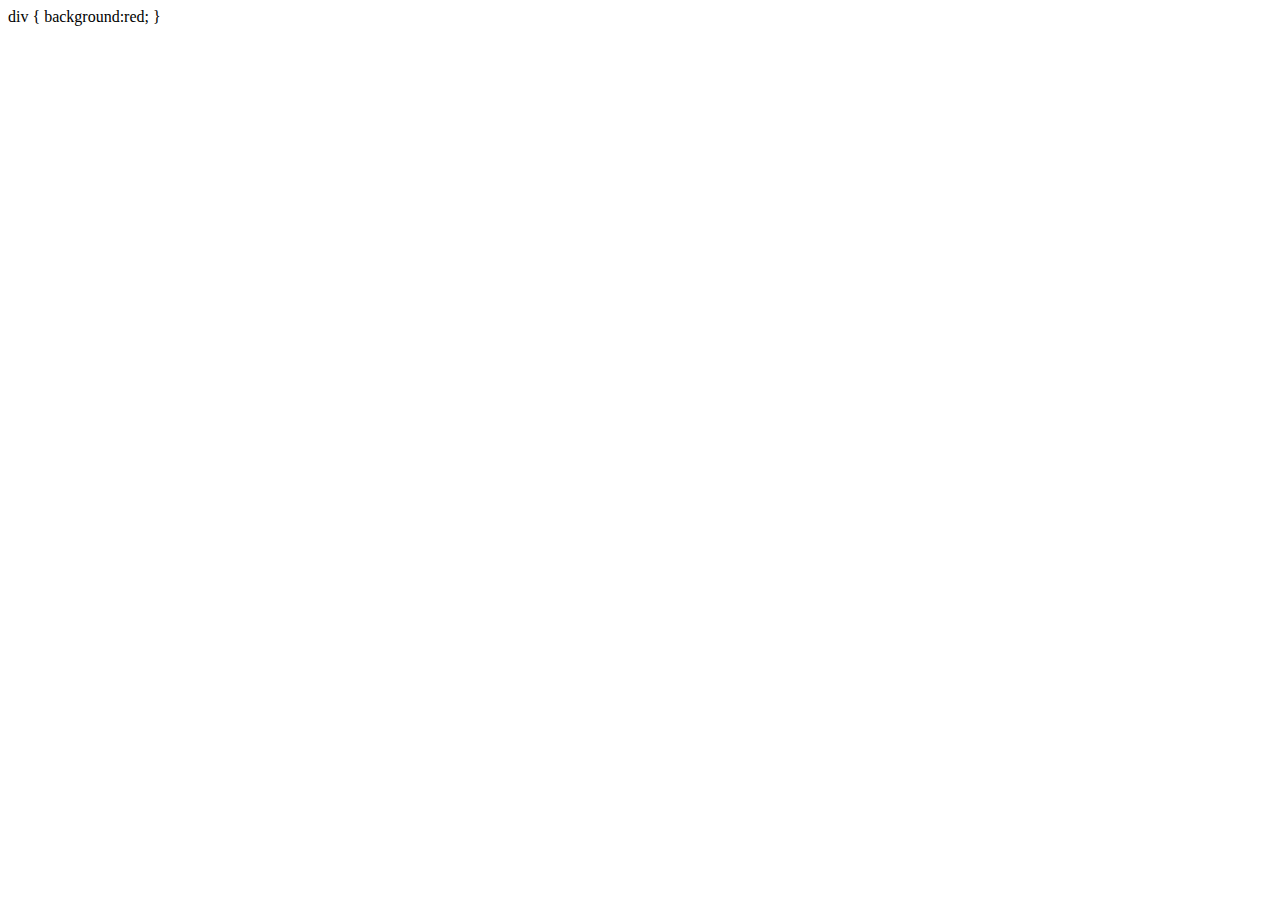
==== index.html @ 74c0981d "Change index.html" ====
<!DOCTYPE html>
<html lang="en">
<head>
	<meta charset="UTF-8">
	<meta name="viewport" content="width=device-width, initial-scale=1.0">
	<title>Document</title>
</style>
div {
	background:red;
}
<style>
</head>
<body>

	<div></div>
	
</body>
</html>
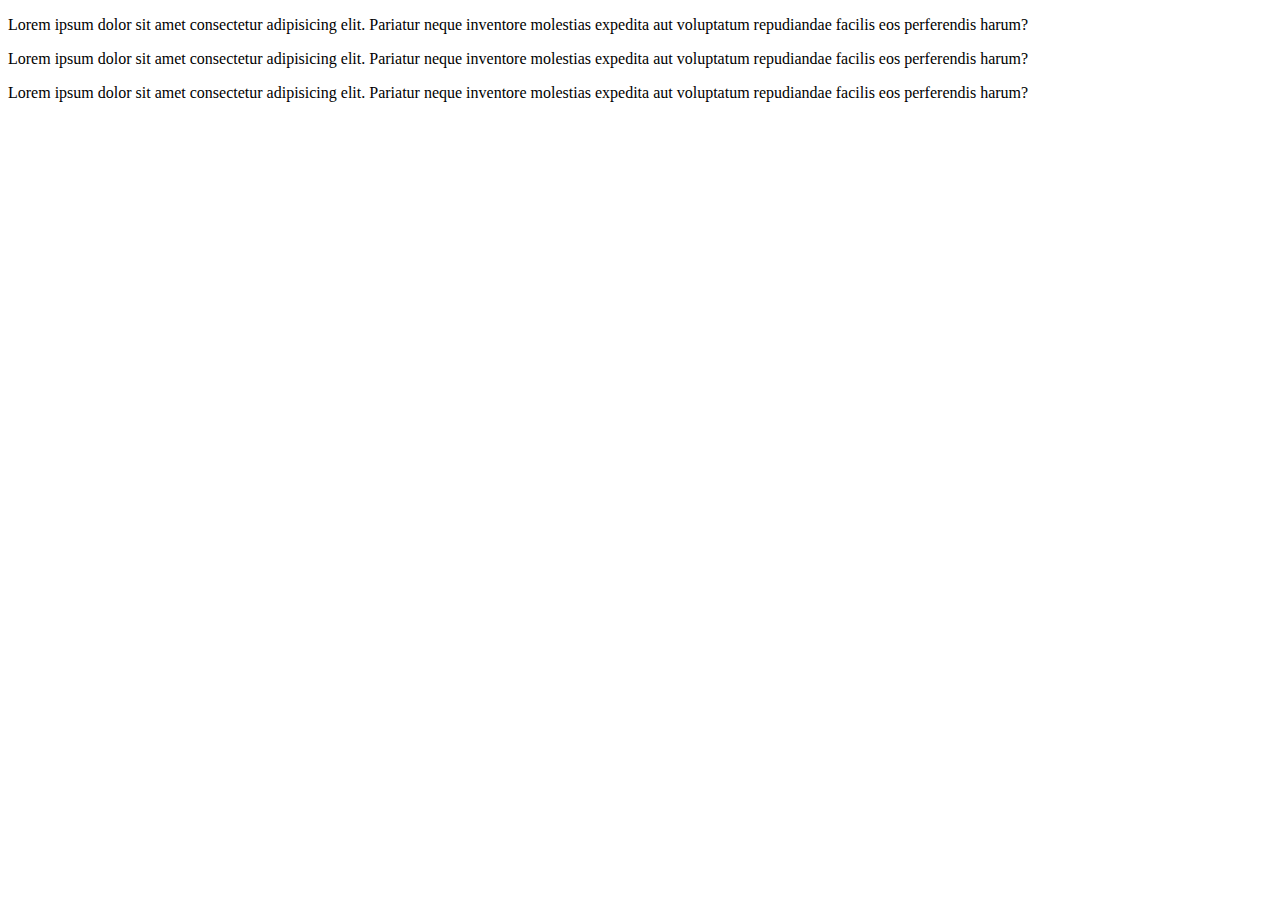
==== commit 5473d8cc: "Five commit" ====
--- a/index.html
+++ b/index.html
@@ -4,15 +4,32 @@
 	<meta charset="UTF-8">
 	<meta name="viewport" content="width=device-width, initial-scale=1.0">
 	<title>Document</title>
-</style>
-div {
-	background:red;
-}
-<style>
+
 </head>
 <body>
 
 	<div></div>
+
+	<p>
+		Lorem ipsum dolor sit amet consectetur adipisicing elit. Pariatur neque inventore molestias expedita aut voluptatum repudiandae facilis eos perferendis harum?
+	</p>
+
+	<p>
+		Lorem ipsum dolor sit amet consectetur adipisicing elit. Pariatur neque inventore molestias expedita aut voluptatum repudiandae facilis eos perferendis harum?
+	</p>
+
+
+
+	<p>
+		Lorem ipsum dolor sit amet consectetur adipisicing elit. Pariatur neque inventore molestias expedita aut voluptatum repudiandae facilis eos perferendis harum?
+	</p>
+
+
+
+
+
+
+
 	
 </body>
 </html>
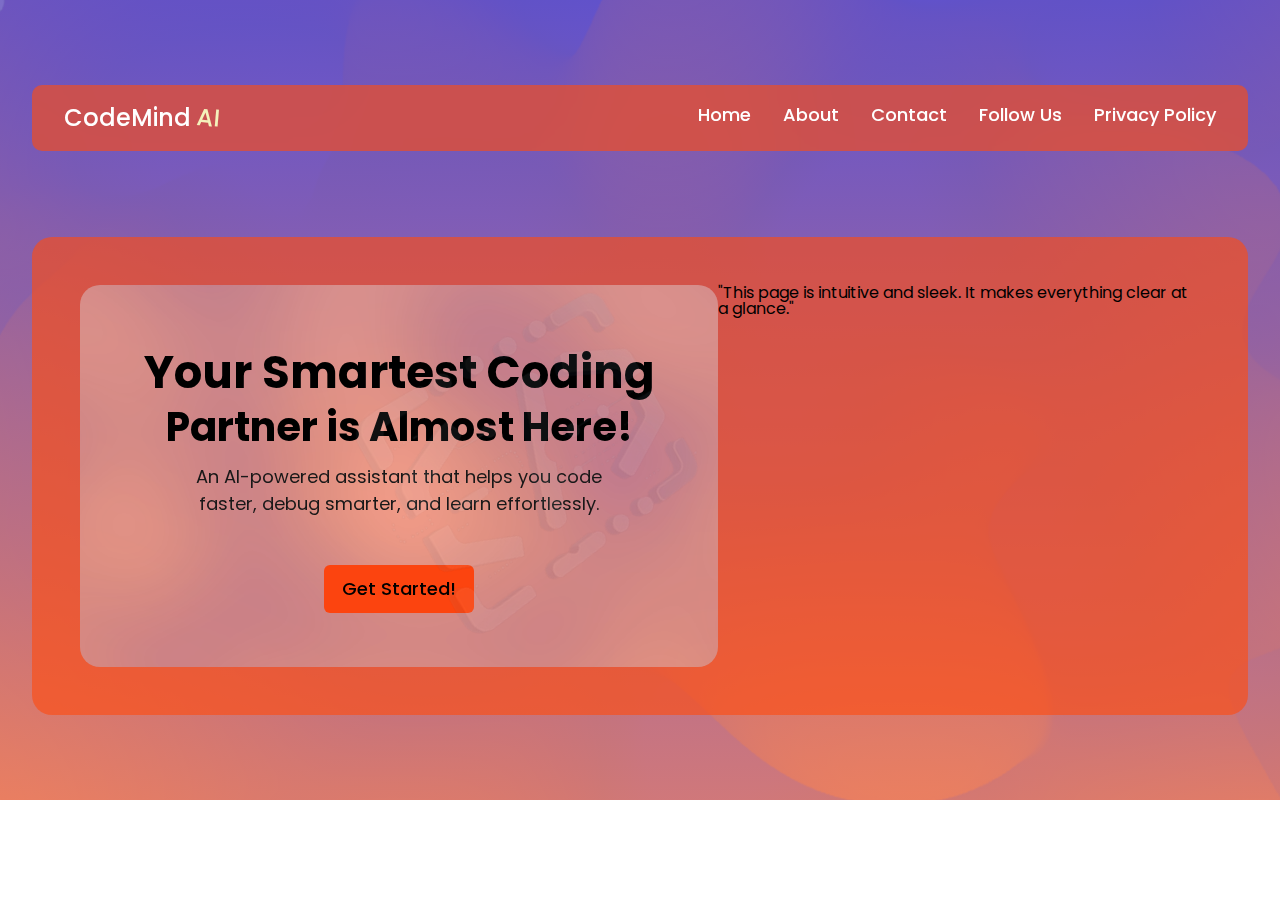
==== commit 7a631b0e: "Installed ChatWithAI" ====
--- a/index.html
+++ b/index.html
@@ -3,33 +3,57 @@
 <head>
 	<meta charset="UTF-8">
 	<meta name="viewport" content="width=device-width, initial-scale=1.0">
-	<title>Document</title>
-
+	<!-- Font Poppins -->
+	<link rel="preconnect" href="https://fonts.googleapis.com">
+<link rel="preconnect" href="https://fonts.gstatic.com" crossorigin>
+<link href="https://fonts.googleapis.com/css2?family=Montserrat:ital,wght@0,100..900;1,100..900&family=Poppins:ital,wght@0,100;0,200;0,300;0,400;0,500;0,600;0,700;0,800;0,900;1,100;1,200;1,300;1,400;1,500;1,600;1,700;1,800;1,900&display=swap" rel="stylesheet">
+	<link rel="stylesheet" href="./ChatWithAI/scss/style.css">
+	<title>CodeMind AI</title>
 </head>
 <body>
+	<div class="header-hero-section">
+		<div class="container">
+		<header class="primary-header">
+			<div class="logo-container">
+				<a class="logo" href="#">CodeMind<span class="blonde">AI</span></a>
+			</div>
+			<a href="#" class="line-divider-svg">
+				<img  src="./img/Line 1.svg" alt="">
+			</a>
+			<nav class="header-navigation">
+				<ul class="nav-list">
+					<li><a href="#">Home</a></li>
+					<li><a href="#">About</a></li>
+					<li><a href="#">Contact</a></li>
+					<li><a href="#">Follow Us</a></li>
+					<li><a href="#">Privacy Policy</a></li>
+				</ul>
+			</nav>
+		</header>
+		<section class="hero">
+			<div class="hero-content">
+			<header class="hero-header">
+				<h1 class="hero-heading">
+					Your Smartest Coding 
+				</h1>
+				<h2 class="hero-subheading">
+					Partner is Almost Here!
+				</h2>
+				<p class="hero-subheadline">An AI-powered assistant that helps you code faster, debug smarter, and learn effortlessly.</p>
+			</header>
+			<button class="hero-call-to-action">
+				<a href="#">Get Started!</a>
+			</button>
+		</div>
+		<div class="testimonial-col">
+			<div>
+				<p>"This page is intuitive and sleek. It makes everything clear at a glance."</p>
+			</div>
+		</div>
+		<div class="testimonial-col"></div>
 
-	<div></div>
-
-	<p>
-		Lorem ipsum dolor sit amet consectetur adipisicing elit. Pariatur neque inventore molestias expedita aut voluptatum repudiandae facilis eos perferendis harum?
-	</p>
-
-	<p>
-		Lorem ipsum dolor sit amet consectetur adipisicing elit. Pariatur neque inventore molestias expedita aut voluptatum repudiandae facilis eos perferendis harum?
-	</p>
-
-
-
-	<p>
-		Lorem ipsum dolor sit amet consectetur adipisicing elit. Pariatur neque inventore molestias expedita aut voluptatum repudiandae facilis eos perferendis harum?
-	</p>
-
-
-
-
-
-
-
-	
+		</section>
+	</div>
+	</div>
 </body>
-</html>
+</html>--- a/ChatWithAI/scss/style.css
+++ b/ChatWithAI/scss/style.css
@@ -0,0 +1,244 @@
+/* Remove all animations, transitions and smooth scroll for people that prefer not to see them */
+@media (prefers-reduced-motion: reduce) {
+  html:focus-within {
+    scroll-behavior: auto;
+  }
+  *,
+  *::before,
+  *::after {
+    animation-duration: 0.01ms !important;
+    animation-iteration-count: 1 !important;
+    transition-duration: 0.01ms !important;
+    scroll-behavior: auto !important;
+  }
+}
+/* Modern CSS Reset 2025 */
+/* Box-sizing: Make it the default for everything */
+*,
+*::before,
+*::after {
+  box-sizing: border-box;
+  margin: 0;
+  padding: 0;
+}
+
+/* Remove default list styles */
+ol,
+ul {
+  list-style: none;
+}
+
+/* Reset headings and body font sizes */
+body,
+h1,
+h2,
+h3,
+h4,
+h5,
+h6,
+p {
+  margin: 0;
+  padding: 0;
+}
+
+/* Remove text decoration and color for links */
+a {
+  text-decoration: none;
+  color: inherit;
+}
+
+/* Reset images and media */
+img,
+picture,
+video,
+canvas,
+svg {
+  max-width: 100%;
+  display: block;
+}
+
+/* Ensure forms inherit fonts */
+input,
+button,
+textarea,
+select {
+  font: inherit;
+}
+
+input {
+  max-width: 100%;
+}
+
+fieldset {
+  border: unset;
+}
+
+/* Remove button default styles */
+button {
+  all: unset;
+  cursor: pointer;
+}
+
+/* Set default border style for focus to improve accessibility */
+:focus-visible {
+  outline: 2px solid #007bff; /* Customize color as needed */
+  outline-offset: 2px;
+}
+
+:focus:not(:focus-visible) {
+  outline: none;
+}
+
+/* Smooth scrolling */
+html {
+  scroll-behavior: smooth;
+}
+
+/* Set a consistent line height */
+body {
+  line-height: 1.5;
+  text-rendering: optimizeSpeed;
+  font-family: -apple-system, "Segoe UI", "Helvetica Neue", Arial, sans-serif;
+  background-color: #fff; /* Set a default background color */
+  color: #000; /* Default text color */
+  word-wrap: break-word; /* Prevent text overflow */
+  overflow-wrap: break-word;
+}
+
+body {
+  font-family: "Poppins", sans-serif;
+  background: #fff;
+}
+
+.primary-header {
+  display: flex;
+  justify-content: space-between;
+  position: relative;
+  padding-inline: 2rem;
+  padding-block: 1.3rem;
+  border-radius: 10px;
+  -webkit-backdrop-filter: blur(1.25rem);
+          backdrop-filter: blur(1.25rem); /* Blurs everything behind the element */
+  width: 100%;
+  background: hsla(15, 98%, 53%, 0.63);
+  color: #fff;
+}
+.primary-header .line-divider-svg {
+  display: flex;
+}
+
+.logo {
+  font-size: 1.5rem;
+  font-weight: 500;
+}
+
+.blonde {
+  display: inline-block;
+  color: #F4F1BB;
+  letter-spacing: 12%;
+  margin-left: 0.4rem;
+  transform: rotate(5deg);
+}
+
+.nav-list {
+  display: flex;
+  gap: 2rem;
+  font-size: 1.125rem;
+  font-weight: 500;
+}
+
+.hero {
+  display: flex;
+  justify-content: center;
+  flex: 1;
+  width: 100%;
+  background: hsla(15, 98%, 53%, 0.63);
+  border-radius: 1.25rem;
+  padding: 3rem;
+}
+
+.hero-content {
+  display: flex;
+  flex-direction: column;
+  align-items: center;
+  justify-content: center;
+  position: relative;
+  gap: 3rem;
+  text-align: center;
+  background: hsla(0, 0%, 100%, 0.4);
+  background-image: url("../img/Hero-Content Background Image.png");
+  background-repeat: no-repeat;
+  background-size: cover;
+  background-position: center;
+  -webkit-backdrop-filter: blur(1.25rem);
+          backdrop-filter: blur(1.25rem); /* Blurs everything behind the element */
+  border-radius: 1.25rem;
+  flex-basis: 65%;
+  font-size: 1.125rem;
+}
+.hero-content:after {
+  content: "";
+  position: absolute;
+  right: 0;
+  bottom: 20px;
+  height: 28.125rem;
+  width: 25rem;
+  background-image: url("../img/Hero Coding Watermark.png");
+  background-repeat: no-repeat;
+  background-position: center;
+}
+.hero-content .hero-header {
+  display: grid;
+  place-items: center;
+}
+.hero-content .hero-header .hero-heading {
+  font-size: 2.8125rem;
+  line-height: 1.5;
+}
+.hero-content .hero-header .hero-subheading {
+  font-size: 2.5rem;
+}
+.hero-content .hero-header .hero-subheadline {
+  max-width: 40ch;
+  margin-top: 1rem;
+  color: #181818;
+  line-height: 1.5;
+}
+
+.hero-call-to-action {
+  display: inline-flex;
+  width: -moz-fit-content;
+  width: fit-content;
+  background: #FC440F;
+  padding-inline: 1.125rem;
+  padding-block: 0.9375rem;
+  font-size: 1.125rem;
+  border-radius: 0.375rem;
+  font-weight: 500;
+}
+
+body {
+  line-height: 1;
+}
+
+.header-hero-section {
+  display: flex;
+  flex-direction: column;
+  padding-inline: 2rem;
+  padding-block: 5.3125rem;
+  background: linear-gradient(180deg, hsla(250, 99%, 36%, 0.5), hsla(15, 98%, 53%, 0.5)), url("../img/Hero Background Image.png");
+  background-repeat: no-repeat;
+  background-size: cover;
+}
+
+.container {
+  display: flex;
+  flex-direction: column;
+  align-items: center;
+  gap: 5.375rem;
+  height: 70vh;
+  max-width: 90rem;
+  width: 100%;
+  margin-inline: auto;
+  border-radius: 0.625rem;
+}/*# sourceMappingURL=style.css.map */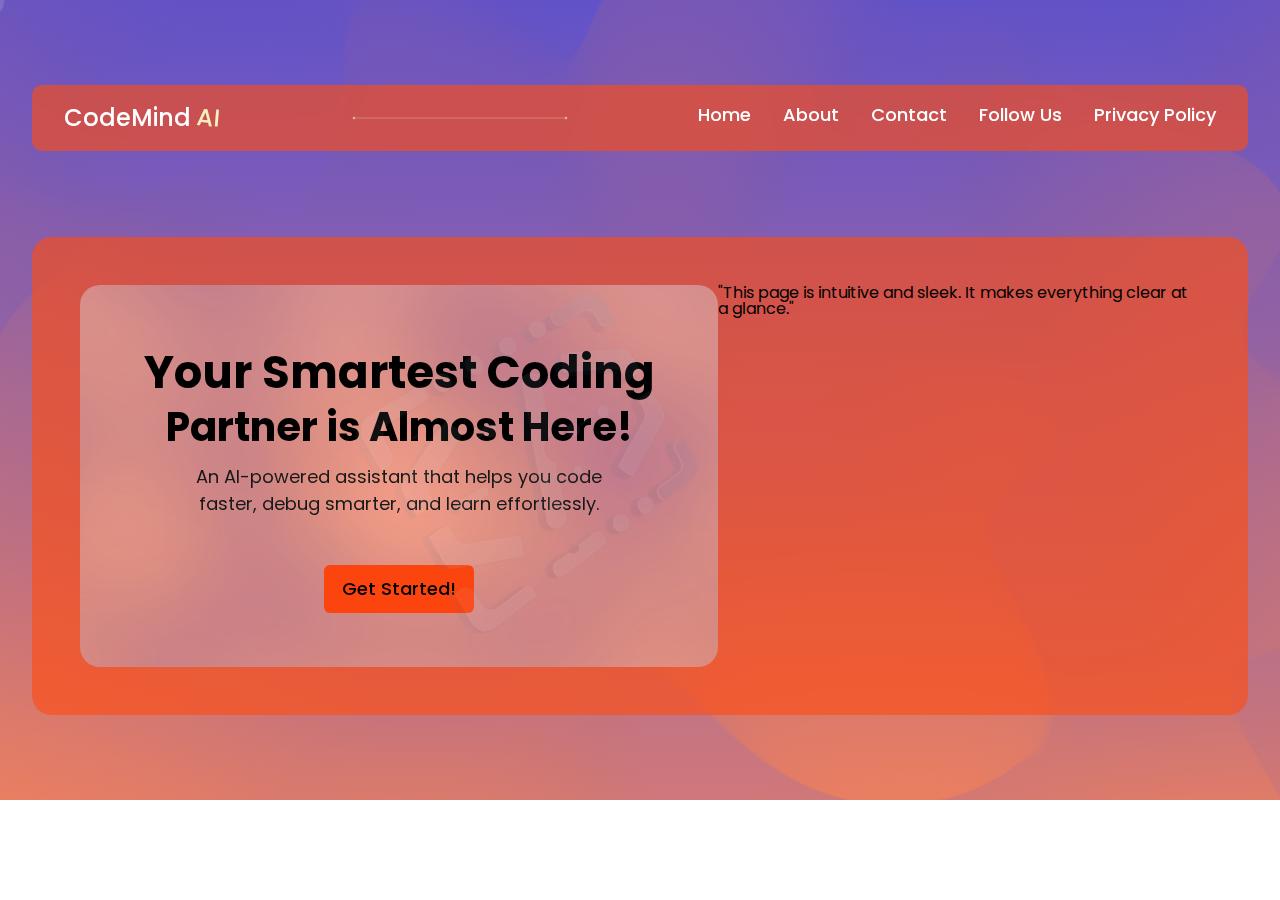
==== commit d1c9066d: "Installed ChatWithAI 2" ====
--- a/index.html
+++ b/index.html
@@ -8,7 +8,7 @@
 <link rel="preconnect" href="https://fonts.gstatic.com" crossorigin>
 <link href="https://fonts.googleapis.com/css2?family=Montserrat:ital,wght@0,100..900;1,100..900&family=Poppins:ital,wght@0,100;0,200;0,300;0,400;0,500;0,600;0,700;0,800;0,900;1,100;1,200;1,300;1,400;1,500;1,600;1,700;1,800;1,900&display=swap" rel="stylesheet">
 	<link rel="stylesheet" href="./ChatWithAI/scss/style.css">
-	<title>CodeMind AI</title>
+	<title>ChatWithAI</title>
 </head>
 <body>
 	<div class="header-hero-section">
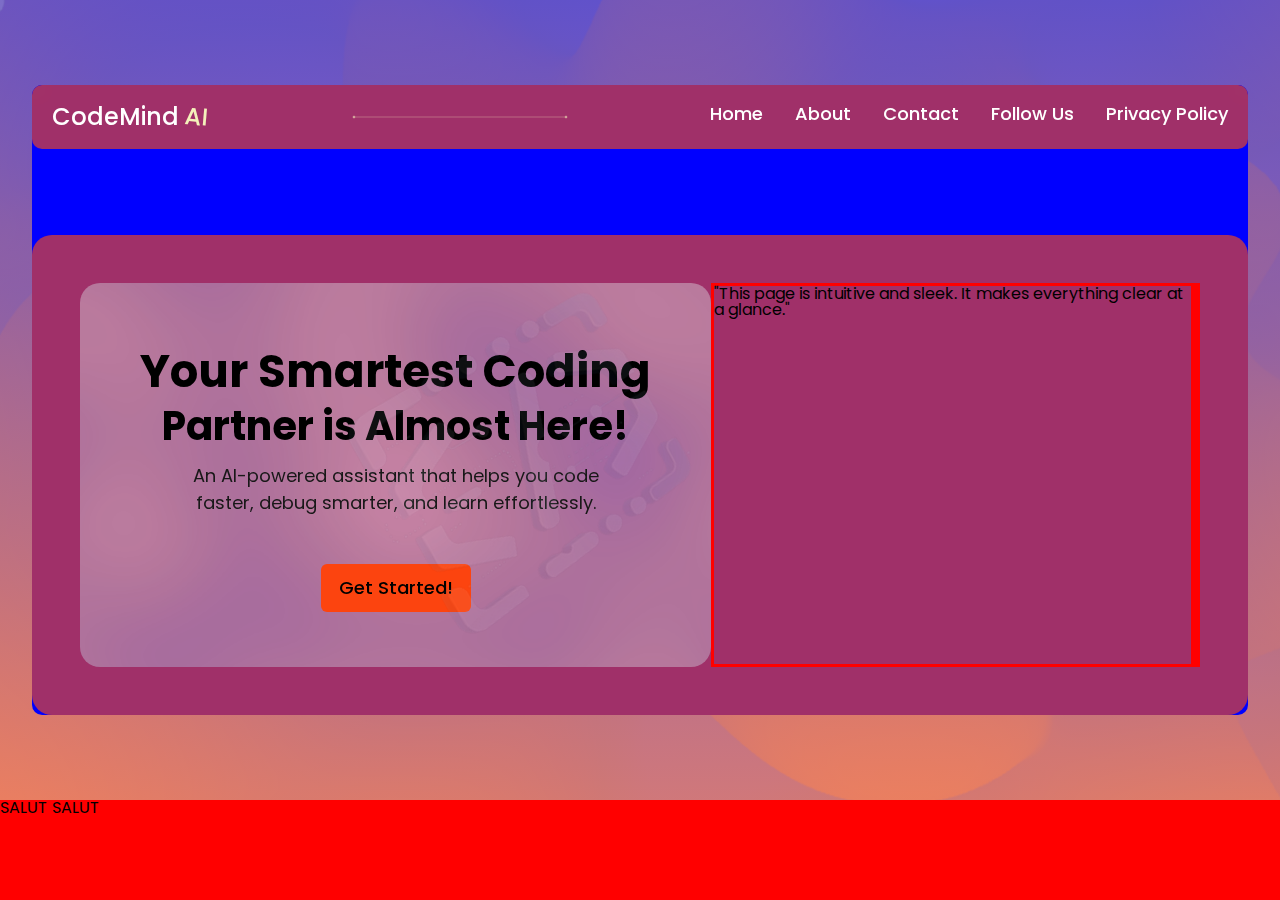
==== commit 95c25990: "My last try" ====
--- a/index.html
+++ b/index.html
@@ -7,7 +7,7 @@
 	<link rel="preconnect" href="https://fonts.googleapis.com">
 <link rel="preconnect" href="https://fonts.gstatic.com" crossorigin>
 <link href="https://fonts.googleapis.com/css2?family=Montserrat:ital,wght@0,100..900;1,100..900&family=Poppins:ital,wght@0,100;0,200;0,300;0,400;0,500;0,600;0,700;0,800;0,900;1,100;1,200;1,300;1,400;1,500;1,600;1,700;1,800;1,900&display=swap" rel="stylesheet">
-	<link rel="stylesheet" href="./ChatWithAI/scss/style.css">
+	<link rel="stylesheet" href="./scss/style.css">
 	<title>ChatWithAI</title>
 </head>
 <body>
@@ -56,4 +56,4 @@
 	</div>
 	</div>
 </body>
-</html>+</html>SALUT SALUT
--- a/scss/style.css
+++ b/scss/style.css
@@ -0,0 +1,250 @@
+/* Remove all animations, transitions and smooth scroll for people that prefer not to see them */
+@media (prefers-reduced-motion: reduce) {
+  html:focus-within {
+    scroll-behavior: auto;
+  }
+  *,
+  *::before,
+  *::after {
+    animation-duration: 0.01ms !important;
+    animation-iteration-count: 1 !important;
+    transition-duration: 0.01ms !important;
+    scroll-behavior: auto !important;
+  }
+}
+/* Modern CSS Reset 2025 */
+/* Box-sizing: Make it the default for everything */
+*,
+*::before,
+*::after {
+  box-sizing: border-box;
+  margin: 0;
+  padding: 0;
+}
+
+/* Remove default list styles */
+ol,
+ul {
+  list-style: none;
+}
+
+/* Reset headings and body font sizes */
+body,
+h1,
+h2,
+h3,
+h4,
+h5,
+h6,
+p {
+  margin: 0;
+  padding: 0;
+}
+
+/* Remove text decoration and color for links */
+a {
+  text-decoration: none;
+  color: inherit;
+}
+
+/* Reset images and media */
+img,
+picture,
+video,
+canvas,
+svg {
+  max-width: 100%;
+  display: block;
+}
+
+/* Ensure forms inherit fonts */
+input,
+button,
+textarea,
+select {
+  font: inherit;
+}
+
+input {
+  max-width: 100%;
+}
+
+fieldset {
+  border: unset;
+}
+
+/* Remove button default styles */
+button {
+  all: unset;
+  cursor: pointer;
+}
+
+/* Set default border style for focus to improve accessibility */
+:focus-visible {
+  outline: 2px solid #007bff; /* Customize color as needed */
+  outline-offset: 2px;
+}
+
+:focus:not(:focus-visible) {
+  outline: none;
+}
+
+/* Smooth scrolling */
+html {
+  scroll-behavior: smooth;
+}
+
+/* Set a consistent line height */
+body {
+  line-height: 1.5;
+  text-rendering: optimizeSpeed;
+  font-family: -apple-system, "Segoe UI", "Helvetica Neue", Arial, sans-serif;
+  background-color: #fff; /* Set a default background color */
+  color: #000; /* Default text color */
+  word-wrap: break-word; /* Prevent text overflow */
+  overflow-wrap: break-word;
+}
+
+body {
+  font-family: "Poppins", sans-serif;
+  background: #fff;
+}
+
+.primary-header {
+  display: flex;
+  justify-content: space-between;
+  position: relative;
+  padding-inline: 20px;
+  padding-block: 20px;
+  border-radius: 10px;
+  -webkit-backdrop-filter: blur(1.25rem);
+          backdrop-filter: blur(1.25rem); /* Blurs everything behind the element */
+  width: 100%;
+  background: hsla(15, 98%, 53%, 0.63);
+  color: #fff;
+}
+.primary-header .line-divider-svg {
+  display: flex;
+}
+
+.logo {
+  font-size: 1.5rem;
+  font-weight: 500;
+}
+
+.blonde {
+  display: inline-block;
+  color: #F4F1BB;
+  letter-spacing: 12%;
+  margin-left: 0.4rem;
+  transform: rotate(5deg);
+}
+
+.nav-list {
+  display: flex;
+  gap: 2rem;
+  font-size: 1.125rem;
+  font-weight: 500;
+}
+
+.hero {
+  display: flex;
+  justify-content: center;
+  flex: 1;
+  width: 100%;
+  background: hsla(15, 98%, 53%, 0.63);
+  border-radius: 1.25rem;
+  padding: 3rem;
+}
+
+.hero-content {
+  display: flex;
+  flex-direction: column;
+  align-items: center;
+  justify-content: center;
+  position: relative;
+  gap: 3rem;
+  text-align: center;
+  background: hsla(0, 0%, 100%, 0.4);
+  background-image: url("../img/Hero-Content Background Image.png");
+  background-repeat: no-repeat;
+  background-size: cover;
+  background-position: center;
+  -webkit-backdrop-filter: blur(1.25rem);
+          backdrop-filter: blur(1.25rem); /* Blurs everything behind the element */
+  border-radius: 1.25rem;
+  flex-basis: 65%;
+  font-size: 1.125rem;
+}
+.hero-content:after {
+  content: "";
+  position: absolute;
+  right: 0;
+  bottom: 20px;
+  height: 28.125rem;
+  width: 25rem;
+  background-image: url("../img/Hero Coding Watermark.png");
+  background-repeat: no-repeat;
+  background-position: center;
+}
+.hero-content .hero-header {
+  display: grid;
+  place-items: center;
+}
+.hero-content .hero-header .hero-heading {
+  font-size: 2.8125rem;
+  line-height: 1.5;
+}
+.hero-content .hero-header .hero-subheading {
+  font-size: 2.5rem;
+}
+.hero-content .hero-header .hero-subheadline {
+  max-width: 40ch;
+  margin-top: 1rem;
+  color: #181818;
+  line-height: 1.5;
+}
+
+.hero-call-to-action {
+  display: inline-flex;
+  width: -moz-fit-content;
+  width: fit-content;
+  background: #FC440F;
+  padding-inline: 1.125rem;
+  padding-block: 0.9375rem;
+  font-size: 1.125rem;
+  border-radius: 0.375rem;
+  font-weight: 500;
+}
+
+.testimonial-col {
+  border: 3px solid red;
+}
+
+body {
+  line-height: 1;
+  background: red;
+}
+
+.header-hero-section {
+  display: flex;
+  flex-direction: column;
+  padding-inline: 2rem;
+  padding-block: 5.3125rem;
+  background: linear-gradient(180deg, hsla(250, 99%, 36%, 0.5), hsla(15, 98%, 53%, 0.5)), url("../img/Hero Background Image.png");
+  background-repeat: no-repeat;
+  background-size: cover;
+}
+
+.container {
+  display: flex;
+  flex-direction: column;
+  align-items: center;
+  gap: 5.375rem;
+  height: 70vh;
+  max-width: 90rem;
+  width: 100%;
+  margin-inline: auto;
+  border-radius: 0.625rem;
+  background: blue;
+}/*# sourceMappingURL=style.css.map */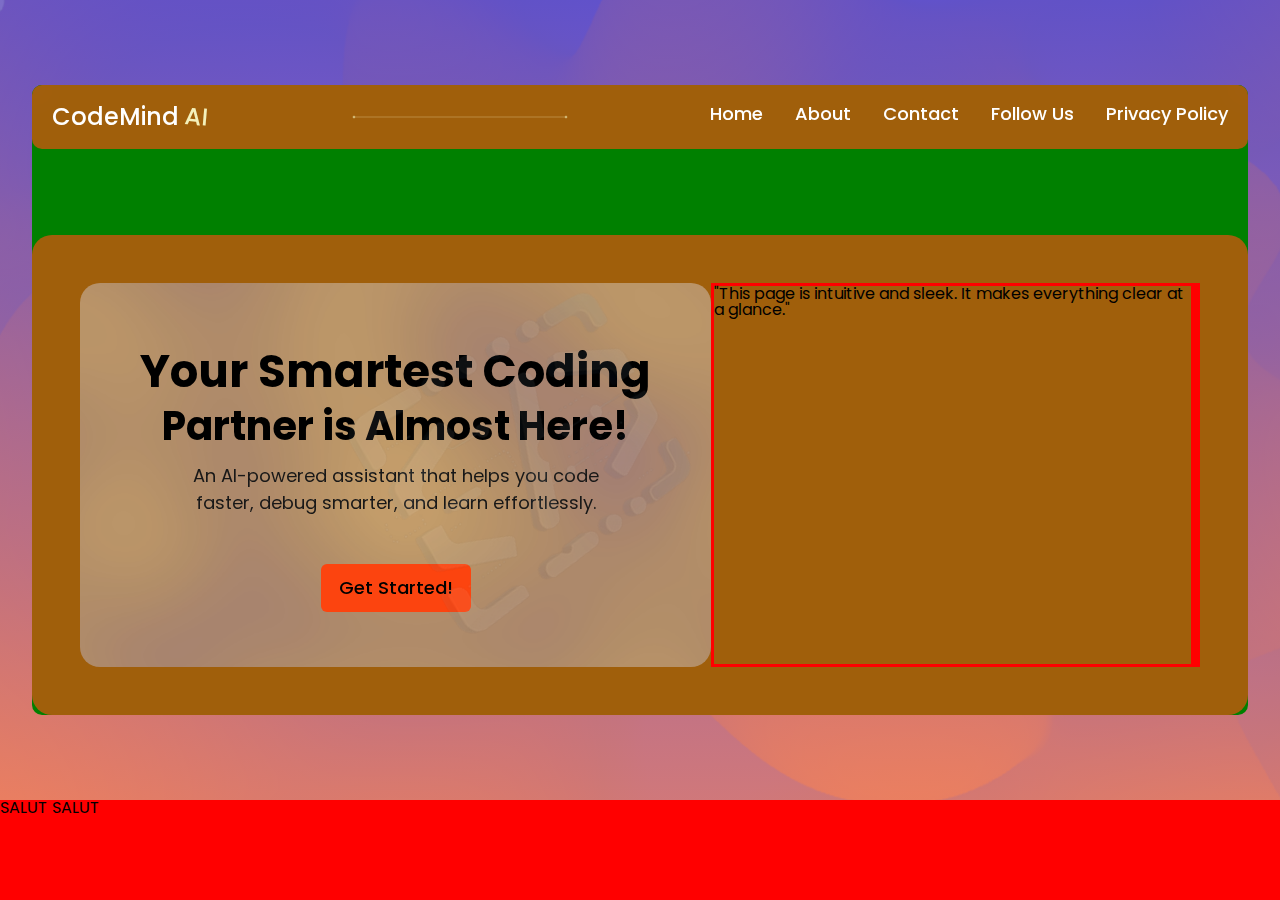
==== commit 9abec030: "My last try" ====
--- a/index.html
+++ b/index.html
@@ -7,7 +7,7 @@
 	<link rel="preconnect" href="https://fonts.googleapis.com">
 <link rel="preconnect" href="https://fonts.gstatic.com" crossorigin>
 <link href="https://fonts.googleapis.com/css2?family=Montserrat:ital,wght@0,100..900;1,100..900&family=Poppins:ital,wght@0,100;0,200;0,300;0,400;0,500;0,600;0,700;0,800;0,900;1,100;1,200;1,300;1,400;1,500;1,600;1,700;1,800;1,900&display=swap" rel="stylesheet">
-	<link rel="stylesheet" href="./scss/style.css">
+	<link rel="stylesheet" href="./root/scss/style.css">
 	<title>ChatWithAI</title>
 </head>
 <body>
--- a/root/scss/style.css
+++ b/root/scss/style.css
@@ -0,0 +1,250 @@
+/* Remove all animations, transitions and smooth scroll for people that prefer not to see them */
+@media (prefers-reduced-motion: reduce) {
+  html:focus-within {
+    scroll-behavior: auto;
+  }
+  *,
+  *::before,
+  *::after {
+    animation-duration: 0.01ms !important;
+    animation-iteration-count: 1 !important;
+    transition-duration: 0.01ms !important;
+    scroll-behavior: auto !important;
+  }
+}
+/* Modern CSS Reset 2025 */
+/* Box-sizing: Make it the default for everything */
+*,
+*::before,
+*::after {
+  box-sizing: border-box;
+  margin: 0;
+  padding: 0;
+}
+
+/* Remove default list styles */
+ol,
+ul {
+  list-style: none;
+}
+
+/* Reset headings and body font sizes */
+body,
+h1,
+h2,
+h3,
+h4,
+h5,
+h6,
+p {
+  margin: 0;
+  padding: 0;
+}
+
+/* Remove text decoration and color for links */
+a {
+  text-decoration: none;
+  color: inherit;
+}
+
+/* Reset images and media */
+img,
+picture,
+video,
+canvas,
+svg {
+  max-width: 100%;
+  display: block;
+}
+
+/* Ensure forms inherit fonts */
+input,
+button,
+textarea,
+select {
+  font: inherit;
+}
+
+input {
+  max-width: 100%;
+}
+
+fieldset {
+  border: unset;
+}
+
+/* Remove button default styles */
+button {
+  all: unset;
+  cursor: pointer;
+}
+
+/* Set default border style for focus to improve accessibility */
+:focus-visible {
+  outline: 2px solid #007bff; /* Customize color as needed */
+  outline-offset: 2px;
+}
+
+:focus:not(:focus-visible) {
+  outline: none;
+}
+
+/* Smooth scrolling */
+html {
+  scroll-behavior: smooth;
+}
+
+/* Set a consistent line height */
+body {
+  line-height: 1.5;
+  text-rendering: optimizeSpeed;
+  font-family: -apple-system, "Segoe UI", "Helvetica Neue", Arial, sans-serif;
+  background-color: #fff; /* Set a default background color */
+  color: #000; /* Default text color */
+  word-wrap: break-word; /* Prevent text overflow */
+  overflow-wrap: break-word;
+}
+
+body {
+  font-family: "Poppins", sans-serif;
+  background: #fff;
+}
+
+.primary-header {
+  display: flex;
+  justify-content: space-between;
+  position: relative;
+  padding-inline: 20px;
+  padding-block: 20px;
+  border-radius: 10px;
+  -webkit-backdrop-filter: blur(1.25rem);
+          backdrop-filter: blur(1.25rem); /* Blurs everything behind the element */
+  width: 100%;
+  background: hsla(15, 98%, 53%, 0.63);
+  color: #fff;
+}
+.primary-header .line-divider-svg {
+  display: flex;
+}
+
+.logo {
+  font-size: 1.5rem;
+  font-weight: 500;
+}
+
+.blonde {
+  display: inline-block;
+  color: #F4F1BB;
+  letter-spacing: 12%;
+  margin-left: 0.4rem;
+  transform: rotate(5deg);
+}
+
+.nav-list {
+  display: flex;
+  gap: 2rem;
+  font-size: 1.125rem;
+  font-weight: 500;
+}
+
+.hero {
+  display: flex;
+  justify-content: center;
+  flex: 1;
+  width: 100%;
+  background: hsla(15, 98%, 53%, 0.63);
+  border-radius: 1.25rem;
+  padding: 3rem;
+}
+
+.hero-content {
+  display: flex;
+  flex-direction: column;
+  align-items: center;
+  justify-content: center;
+  position: relative;
+  gap: 3rem;
+  text-align: center;
+  background: hsla(0, 0%, 100%, 0.4);
+  background-image: url("../img/Hero-Content Background Image.png");
+  background-repeat: no-repeat;
+  background-size: cover;
+  background-position: center;
+  -webkit-backdrop-filter: blur(1.25rem);
+          backdrop-filter: blur(1.25rem); /* Blurs everything behind the element */
+  border-radius: 1.25rem;
+  flex-basis: 65%;
+  font-size: 1.125rem;
+}
+.hero-content:after {
+  content: "";
+  position: absolute;
+  right: 0;
+  bottom: 20px;
+  height: 28.125rem;
+  width: 25rem;
+  background-image: url("../img/Hero Coding Watermark.png");
+  background-repeat: no-repeat;
+  background-position: center;
+}
+.hero-content .hero-header {
+  display: grid;
+  place-items: center;
+}
+.hero-content .hero-header .hero-heading {
+  font-size: 2.8125rem;
+  line-height: 1.5;
+}
+.hero-content .hero-header .hero-subheading {
+  font-size: 2.5rem;
+}
+.hero-content .hero-header .hero-subheadline {
+  max-width: 40ch;
+  margin-top: 1rem;
+  color: #181818;
+  line-height: 1.5;
+}
+
+.hero-call-to-action {
+  display: inline-flex;
+  width: -moz-fit-content;
+  width: fit-content;
+  background: #FC440F;
+  padding-inline: 1.125rem;
+  padding-block: 0.9375rem;
+  font-size: 1.125rem;
+  border-radius: 0.375rem;
+  font-weight: 500;
+}
+
+.testimonial-col {
+  border: 3px solid red;
+}
+
+body {
+  line-height: 1;
+  background: red;
+}
+
+.header-hero-section {
+  display: flex;
+  flex-direction: column;
+  padding-inline: 2rem;
+  padding-block: 5.3125rem;
+  background: linear-gradient(180deg, hsla(250, 99%, 36%, 0.5), hsla(15, 98%, 53%, 0.5)), url("../img/Hero Background Image.png");
+  background-repeat: no-repeat;
+  background-size: cover;
+}
+
+.container {
+  display: flex;
+  flex-direction: column;
+  align-items: center;
+  gap: 5.375rem;
+  height: 70vh;
+  max-width: 90rem;
+  width: 100%;
+  margin-inline: auto;
+  border-radius: 0.625rem;
+  background: green;
+}/*# sourceMappingURL=style.css.map */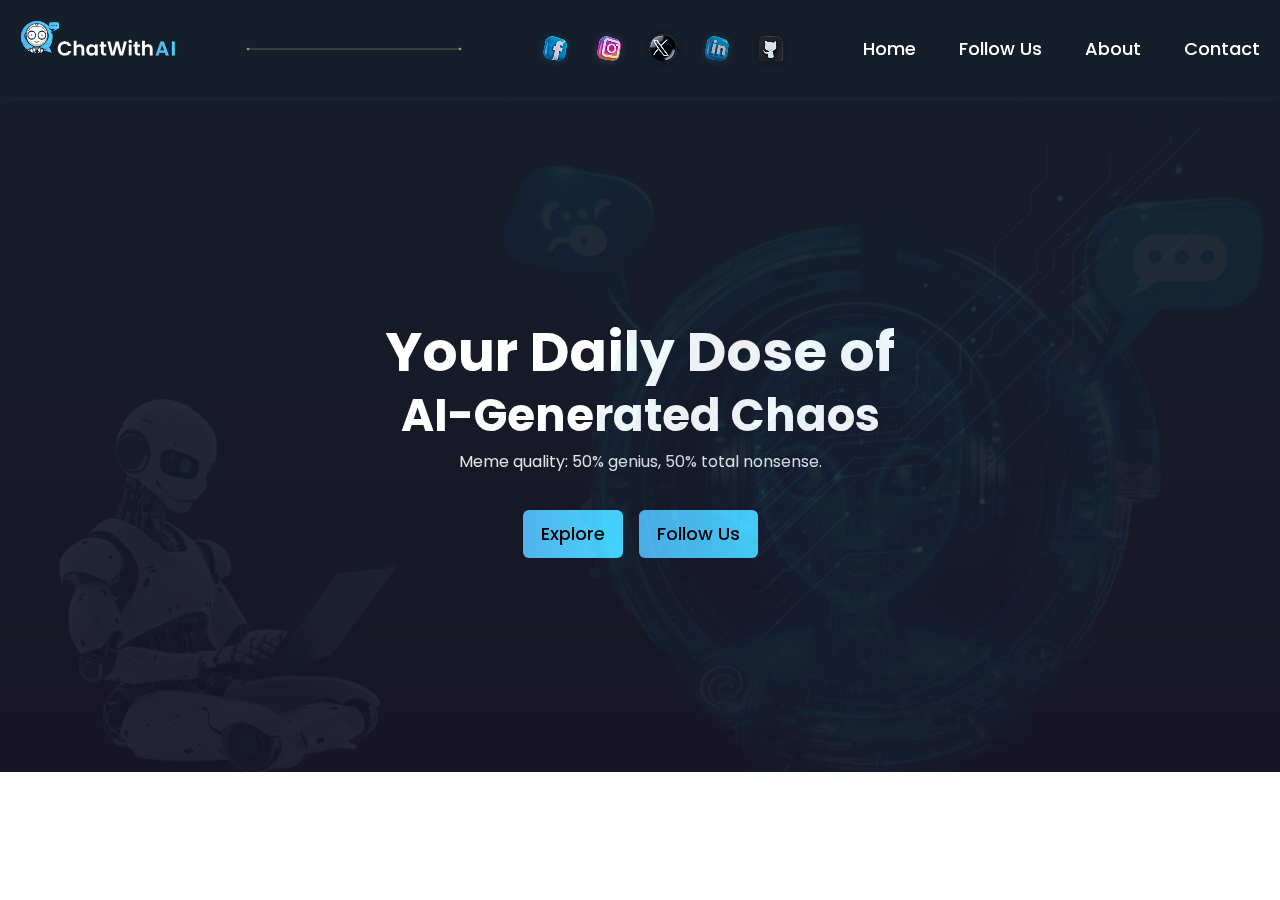
==== commit 021a963f: "Header-Hero Section" ====
--- a/index.html
+++ b/index.html
@@ -12,48 +12,59 @@
 </head>
 <body>
 	<div class="header-hero-section">
-		<div class="container">
 		<header class="primary-header">
+			<div class="container header-container">
 			<div class="logo-container">
-				<a class="logo" href="#">CodeMind<span class="blonde">AI</span></a>
+				<img src="./root/img/Logo@2x.svg" alt="ChatWithAILogo">
 			</div>
 			<a href="#" class="line-divider-svg">
 				<img  src="./img/Line 1.svg" alt="">
 			</a>
+			<ul class="social-icons">
+				<li><img class="social-icon" src="./root/img/Facebook-Icon.png" alt=""></li>
+				<li><img class="social-icon" src="./root/img/instagram 1.png" alt=""></li>
+				<li><img class="social-icon" src="./root/img/x 1.png" alt=""></li>
+				<li><img class="social-icon" src="./root/img/linkedin 1.png" alt=""></li>
+				<li><img class="social-icon" src="./root/img/github 1.png" alt=""></li>
+			</ul>
 			<nav class="header-navigation">
 				<ul class="nav-list">
 					<li><a href="#">Home</a></li>
+					<li><a href="#">Follow Us</a></li>
 					<li><a href="#">About</a></li>
 					<li><a href="#">Contact</a></li>
-					<li><a href="#">Follow Us</a></li>
-					<li><a href="#">Privacy Policy</a></li>
 				</ul>
 			</nav>
+		</div>
+		
 		</header>
+	
 		<section class="hero">
+			<div class="container hero-container">
 			<div class="hero-content">
 			<header class="hero-header">
 				<h1 class="hero-heading">
-					Your Smartest Coding 
+					Your Daily Dose of 
+
 				</h1>
 				<h2 class="hero-subheading">
-					Partner is Almost Here!
+					AI-Generated Chaos
 				</h2>
-				<p class="hero-subheadline">An AI-powered assistant that helps you code faster, debug smarter, and learn effortlessly.</p>
+				<p class="hero-subheadline">Meme quality: 50% genius, 50% total nonsense.</p>
 			</header>
+
+			<div class="cta-wrapper">
 			<button class="hero-call-to-action">
-				<a href="#">Get Started!</a>
+				<a href="#">Explore</a>
+			</button>
+			<button class="hero-call-to-action">
+				<a href="#">Follow Us</a>
 			</button>
 		</div>
-		<div class="testimonial-col">
-			<div>
-				<p>"This page is intuitive and sleek. It makes everything clear at a glance."</p>
-			</div>
 		</div>
-		<div class="testimonial-col"></div>
-
+		</div>
 		</section>
 	</div>
-	</div>
+	
 </body>
-</html>SALUT SALUT
+</html>
--- a/root/scss/style.css
+++ b/root/scss/style.css
@@ -1,3 +1,9 @@
+.container {
+  max-width: 90rem;
+  width: 100%;
+  margin-inline: auto;
+}
+
 /* Remove all animations, transitions and smooth scroll for people that prefer not to see them */
 @media (prefers-reduced-motion: reduce) {
   html:focus-within {
@@ -105,146 +111,118 @@
   overflow-wrap: break-word;
 }
 
-body {
-  font-family: "Poppins", sans-serif;
-  background: #fff;
-}
-
 .primary-header {
-  display: flex;
-  justify-content: space-between;
-  position: relative;
-  padding-inline: 20px;
-  padding-block: 20px;
-  border-radius: 10px;
   -webkit-backdrop-filter: blur(1.25rem);
           backdrop-filter: blur(1.25rem); /* Blurs everything behind the element */
-  width: 100%;
-  background: hsla(15, 98%, 53%, 0.63);
+  box-shadow: 0px 1px 10px 0px rgba(102, 255, 255, 0.05);
+}
+
+.header-container {
+  display: flex;
+  align-items: center;
+  justify-content: space-between;
+  padding-inline: 1.25rem;
+  padding-block: 1.25rem;
   color: #fff;
 }
-.primary-header .line-divider-svg {
-  display: flex;
-}
-
-.logo {
-  font-size: 1.5rem;
-  font-weight: 500;
-}
-
-.blonde {
-  display: inline-block;
-  color: #F4F1BB;
-  letter-spacing: 12%;
-  margin-left: 0.4rem;
-  transform: rotate(5deg);
+
+.social-icons {
+  display: flex;
 }
 
 .nav-list {
   display: flex;
-  gap: 2rem;
+  gap: 2.6875rem;
   font-size: 1.125rem;
   font-weight: 500;
 }
 
-.hero {
-  display: flex;
-  justify-content: center;
-  flex: 1;
+.hero-container {
+  display: grid;
+  place-items: center;
+  position: relative;
+  height: 75vh;
+}
+.hero-container:after {
+  content: "";
+  background-image: url("../img/01d98a63-915e-4e9e-8098-d118cef3e431_1-removebg-preview 1.svg");
+  background-repeat: no-repeat;
+  position: absolute;
+  bottom: 0;
+  left: 0;
   width: 100%;
-  background: hsla(15, 98%, 53%, 0.63);
-  border-radius: 1.25rem;
-  padding: 3rem;
+  height: 400px;
+  z-index: 1;
+}
+.hero-container:before {
+  content: "";
+  background-image: url("../img/Hero Background Image.svg");
+  background-repeat: no-repeat;
+  position: absolute;
+  bottom: 0;
+  right: 0;
+  width: 900px;
+  height: 620px;
 }
 
 .hero-content {
-  display: flex;
-  flex-direction: column;
-  align-items: center;
-  justify-content: center;
-  position: relative;
-  gap: 3rem;
-  text-align: center;
-  background: hsla(0, 0%, 100%, 0.4);
-  background-image: url("../img/Hero-Content Background Image.png");
-  background-repeat: no-repeat;
-  background-size: cover;
-  background-position: center;
-  -webkit-backdrop-filter: blur(1.25rem);
-          backdrop-filter: blur(1.25rem); /* Blurs everything behind the element */
-  border-radius: 1.25rem;
-  flex-basis: 65%;
-  font-size: 1.125rem;
-}
-.hero-content:after {
-  content: "";
-  position: absolute;
-  right: 0;
-  bottom: 20px;
-  height: 28.125rem;
-  width: 25rem;
-  background-image: url("../img/Hero Coding Watermark.png");
-  background-repeat: no-repeat;
-  background-position: center;
+  display: grid;
+  place-items: center;
+  gap: 2.5rem;
 }
 .hero-content .hero-header {
   display: grid;
   place-items: center;
+  color: #fff;
 }
 .hero-content .hero-header .hero-heading {
+  font-size: 3.4375rem;
+  line-height: 1.5;
+}
+.hero-content .hero-header .hero-subheading {
   font-size: 2.8125rem;
-  line-height: 1.5;
-}
-.hero-content .hero-header .hero-subheading {
-  font-size: 2.5rem;
 }
 .hero-content .hero-header .hero-subheadline {
-  max-width: 40ch;
+  color: #E4E4E4;
   margin-top: 1rem;
-  color: #181818;
-  line-height: 1.5;
+}
+
+.cta-wrapper {
+  display: flex;
+  gap: 1rem;
 }
 
 .hero-call-to-action {
   display: inline-flex;
   width: -moz-fit-content;
   width: fit-content;
-  background: #FC440F;
   padding-inline: 1.125rem;
   padding-block: 0.9375rem;
   font-size: 1.125rem;
   border-radius: 0.375rem;
   font-weight: 500;
-}
-
-.testimonial-col {
-  border: 3px solid red;
+  background: linear-gradient(90deg, rgba(31, 1, 185, 0.3) 0%, rgba(0, 119, 255, 0.3) 100%), linear-gradient(to left, #66ffff, #66ffff);
 }
 
 body {
   line-height: 1;
-  background: red;
+  font-family: "Poppins", sans-serif;
 }
 
 .header-hero-section {
   display: flex;
   flex-direction: column;
-  padding-inline: 2rem;
-  padding-block: 5.3125rem;
-  background: linear-gradient(180deg, hsla(250, 99%, 36%, 0.5), hsla(15, 98%, 53%, 0.5)), url("../img/Hero Background Image.png");
+  background: linear-gradient(to left, rgba(18, 18, 18, 0.9), rgba(18, 18, 18, 0.9)), linear-gradient(180deg, rgba(0, 119, 255, 0.8) 0%, rgba(31, 1, 185, 0.8) 100%);
+  position: relative;
+}
+.header-hero-section:after {
+  content: "";
+  background-image: url("../img/Hero Background Patterns-Photoroom 1 (1).svg");
   background-repeat: no-repeat;
-  background-size: cover;
-}
-
-.container {
-  display: flex;
-  flex-direction: column;
-  align-items: center;
-  gap: 5.375rem;
-  height: 70vh;
-  max-width: 90rem;
-  width: 100%;
-  margin-inline: auto;
-  border-radius: 0.625rem;
-  background: green;
+  background-position: center;
+  position: absolute;
+  bottom: 100px;
+  left: 600px;
+  width: 600px;
+  height: 600px;
 }/*# sourceMappingURL=style.css.map */